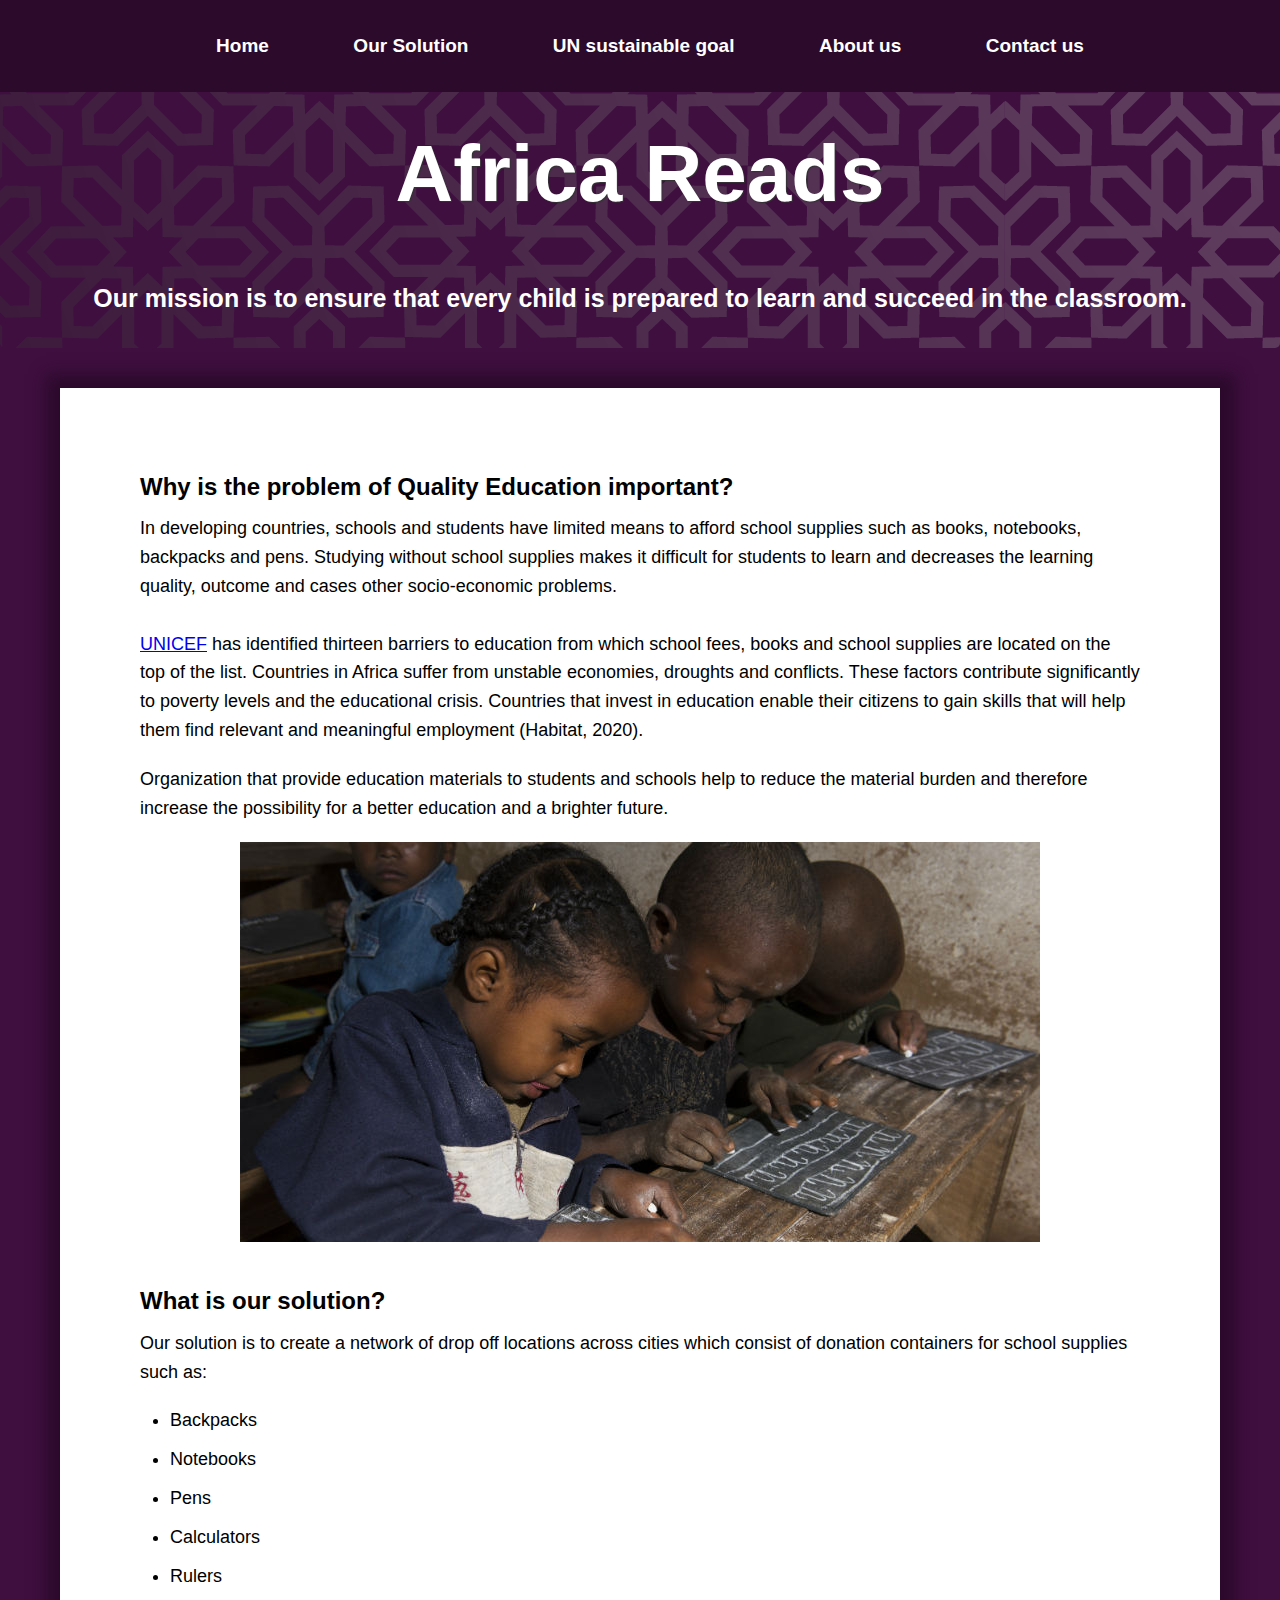
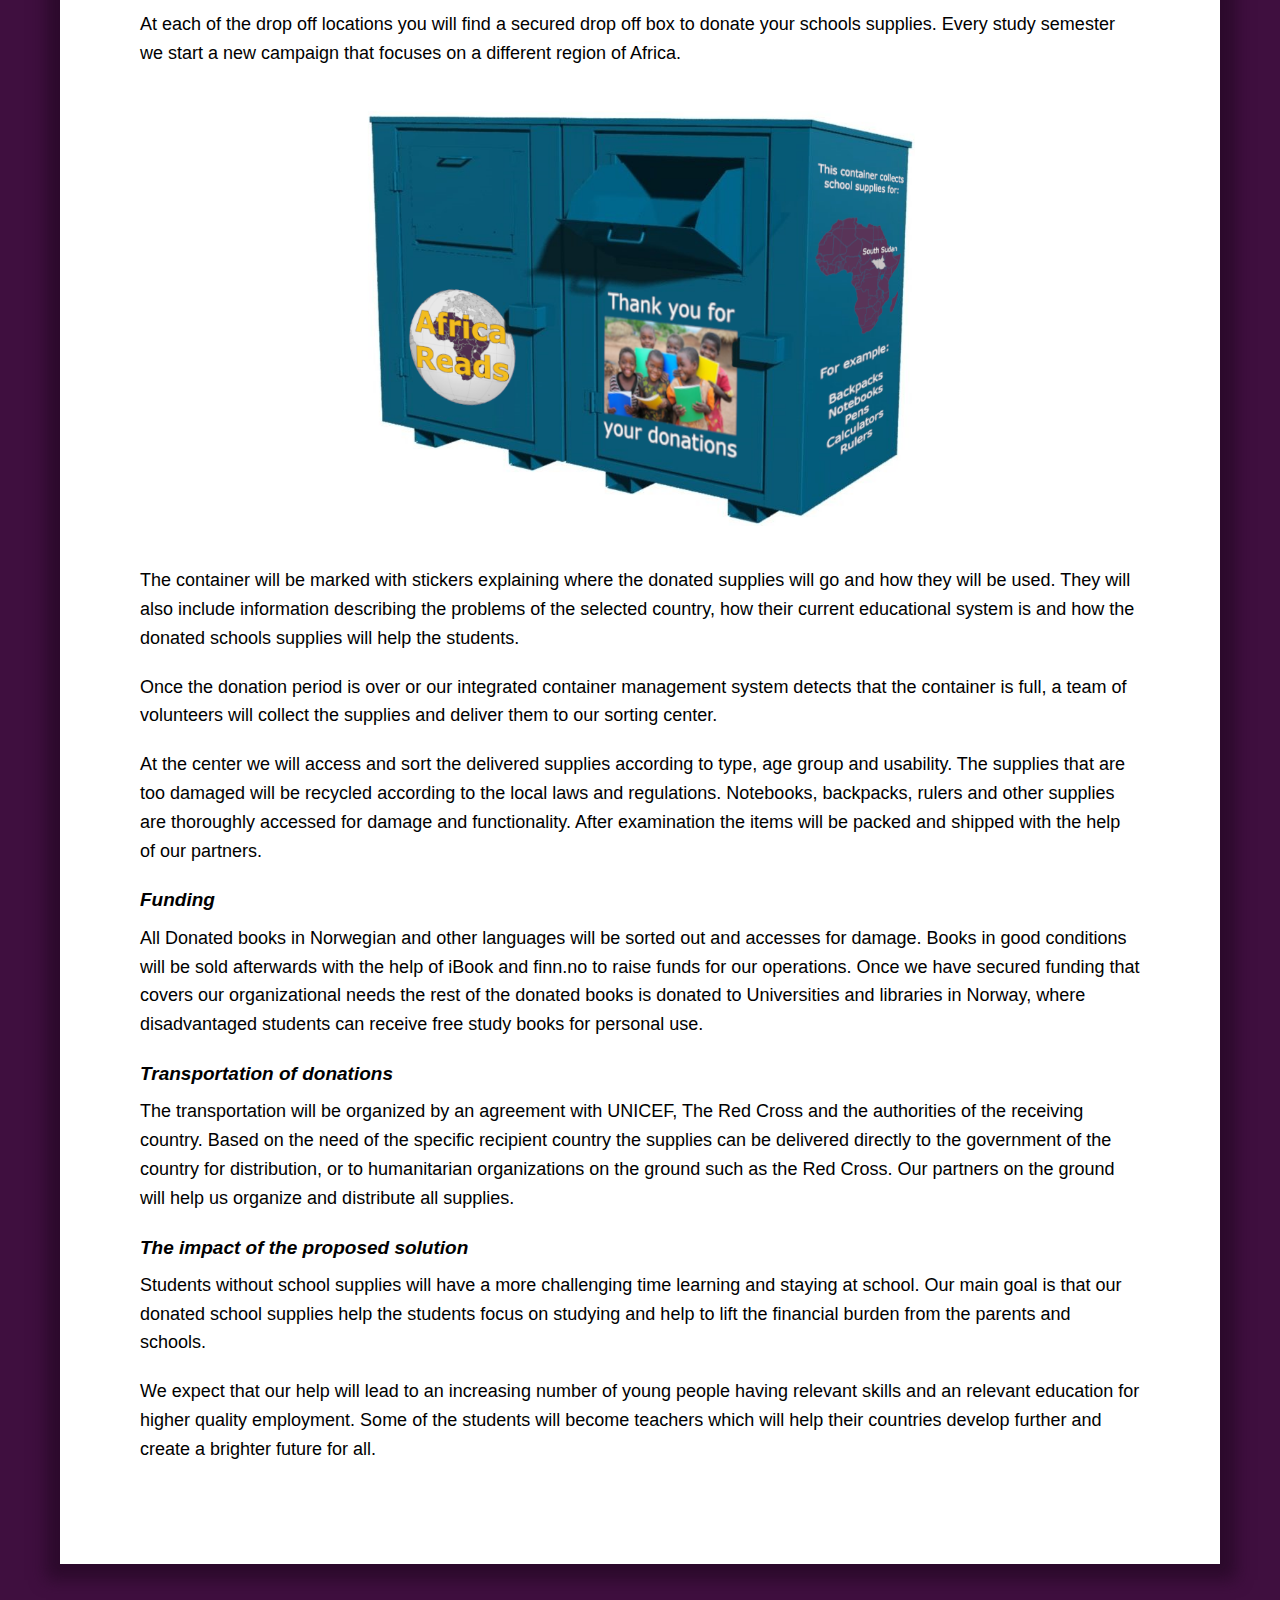
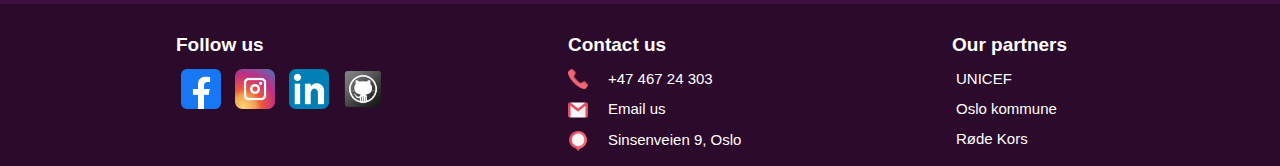
==== index.html @ ff10f49e "Update index.html" ====
<!DOCTYPE html>
<html lang="en" dir="ltr">

<head>
  <meta charset="utf-8">
  <meta name="viewport" content="width=device-width, initial-scale=1">
  <link rel="stylesheet" href="style.css" type="text/css">
  <title>Africa Reads</title>
</head>

<header id = "home">
    <div class="overlay">
      <div class="navbar">
        <a href="#home" tabindex="1">Home</a>
        <a href="#content" tabindex="2">Our Solution</a>
        <a href="https://unstats.un.org/sdgs/report/2020/goal-04/" target="_blank" tabindex="3">UN sustainable goal</a>
        <a href="aboutUs.html" tabindex="4">About us</a>
        <a href="#contact" tabindex="5">Contact us</a>
      </div>
      <h1>Africa Reads</h1>
      <h2>Our mission is to ensure that every child is prepared to learn and succeed in the classroom.</h2>
    </div>
</header>

<body>
  <div class = "text-container">
  
      <article>
        <h2>Why is the problem of Quality Education important?</h2>
          <p>
            In developing countries, schools and students have limited means to afford school supplies such as books, notebooks, backpacks and pens.
            Studying without school supplies makes it difficult for students to learn and decreases the learning quality, outcome and cases other socio-economic problems.<br>

           <br> <a href =" https://www.unicef.org/publications/files/Investment_Case_for_Education_Summary.pdf">UNICEF</a> has identified thirteen barriers to education from which school fees, books and school supplies are located on the top of the list.

           Countries in Africa suffer from unstable economies, droughts and conflicts. These factors contribute significantly to poverty levels and the educational crisis.
           Countries that invest in education enable their citizens to gain skills that will help them find relevant and meaningful employment (Habitat, 2020).</p>
            <!--Source https://www.habitatforhumanity.org.uk/blog/2017/04/poverty-and-education-east-africa/?fbclid=IwAR1i72kHYYrBCnc94mkrzJviqgeTFDu4ZWl8M-n4jhSJim3yr_W90F5itBo-->

          <p> Organization that provide education materials to students and schools help to reduce the material burden and therefore increase the possibility for a better education and a brighter future.</p>


            </p>
      </article>
      <img src="pics/kids.jpg" class ="image" alt="Children studying without proper tools" id = "content"> <!--Image taken from https://www.ispcan.org/category/africa-resources-and-articles/-->

      <h2>What is our solution?</h2>
      <p>
        Our solution is to create a network of drop off locations across cities which consist of donation containers for school supplies such as:
        <ul>
          <li>Backpacks</li>
          <li>Notebooks</li>
          <li>Pens</li>
          <li>Calculators</li>
          <li>Rulers</li>
        </ul>
      </p>
      <p>At each of the drop off locations you will find a secured drop off box to donate your schools supplies. Every study semester we start a new campaign that focuses on a different region of Africa. </p><br>

      <img src="pics/donationbox.png" class ="image" alt="Donation Box" width="550px">

      <p>The container will be marked with stickers explaining where the donated supplies will go and how they will be used.
        They will also include information describing the problems of the selected country, how their current educational system is and how the donated schools supplies
        will help the students.
      </p>

      <p>Once the donation period is over or our integrated container management system detects that the container is full,
        a team of volunteers will collect the supplies and deliver them to our sorting center.
      </p>

      <p>At the center we will access and sort the delivered supplies according to type, age group and usability.
        The supplies that are too damaged will be recycled according to the local laws and regulations.
        Notebooks, backpacks, rulers and other supplies are thoroughly accessed for damage and functionality.
        After examination the items will be packed and shipped with the help of our partners. </p>

       <h2 class="SubHeader">Funding</h2>
      <p>All Donated books in Norwegian and other languages will be sorted out and accesses for damage.
        Books in good conditions will be sold afterwards with the help of iBook and finn.no to raise funds for our operations.
        Once we have secured funding that covers our organizational needs the rest of the donated books is donated to Universities and libraries in Norway, 
        where disadvantaged students can receive free study books for personal use.</p>

      <h2 class="SubHeader">Transportation of donations</h2>
      <p>The transportation will be organized by an agreement with UNICEF, The Red Cross and the authorities of the receiving country.
        Based on the need of the specific recipient country the supplies can be delivered directly to the government of the country for distribution,
        or to humanitarian organizations on the ground such as the Red Cross. Our partners on the ground will help us organize and distribute all supplies.</p>

        <h2 class="SubHeader">The impact of the proposed solution</h2>
        <p>
        Students without school supplies will have a more challenging time learning and staying at school. 
        Our main goal is that our donated school supplies help the students focus on studying and help to lift the financial burden from the parents and schools. </p>

        <p>We expect that our help will lead to an increasing number of young people having relevant skills and an relevant education for higher quality employment.
          Some of the students will become teachers which will help their countries develop further and create a brighter future for all.     
        </p>
  </div>

</body>
<!--All icons are taken  from https://www.iconfinder.com-->
<footer>
<div class ="footer-container">
  <div class="follow">
    <h3>Follow us</h3>
    <ul>
  				<a href="https://www.facebook.com/mohammd.ghadab/" target="_blank"><img src="pics/facebook.png" alt="Facebook icon" width="40"/></a>
  				<a href="https://www.instagram.com/" target="_blank"><img src="pics/instagram.png" alt="Instagram icon" width="40" target="_blank"></a>
  				<a href="https://www.linkedin.com/in/mohammad-abdalmuhsen-b9232a164" target="_blank"><img src="pics/linkedin.png" alt="LinkedNn icon" width="40"/></a>
  				<a href="https://github.com/Moh2200" target="_blank"><img src="pics/github.png" alt="Gihub icon" width="40"></a>
  	</ul>
  </div>

  <a id="contact"></a>
  <div class="contact">
    <h3>Contact us</h3>
    <img src="pics/phone.png" alt="Phone" width="20px" style="vertical-align:middle"><a href="tel:+4746724303">+47 467 24 303</a><br>
    <img src="pics/email.png" alt="Mail" width="20px" style="vertical-align:middle"><a href="mailto:africa.reads@gmail.com">Email us</a><br>
    <img src="pics/address.png" alt="Address" width="20px" style="vertical-align:middle"><a href="https://goo.gl/maps/38efXGm2RYKKZjMJ9">Sinsenveien 9, Oslo</a><br>
  </div>

  <div class="partners">
    <h3>Our partners</h3>
    <ul>
      <a href="https://www.unicef.no/">UNICEF</a><br>
      <a href="https://www.oslo.kommune.no/#gref">Oslo kommune</a><br>
      <a href="https://www.rodekors.no/">Røde Kors</a><br>
    </ul>
  </div>
</footer>
</html>
---- style.css ----
*{
    Padding : 0;
    Margin:0;
}

html{
    scroll-behavior: smooth;
    font-family:sans-serif, Verdana;
}
header {
  text-align: center;
}
header .overlay{
  box-sizing: content-box;
  width: 100%;
	height: 100%;
  background-image: url(pics/pattern.png); /*Picture taken from https://davidbaptistechirot.blogspot.com/2018/04/pattern-background-hd-png.html*/
  padding: 0;
}
.navbar {
  box-sizing:content-box;
  width: 100%;
  background-color: #2c0a2c;
  text-align: center;
  position: fixed;
  z-index: initial;
  margin-top: 0px;
  left:0;
  right:0;
  top:0;
  border-radius: 0px;
}
.navbar a {
  position: relative;
  display: inline-block;
  max-width: 100%;
  margin: 10px;
  padding: 15px 30px;
  color: white;
  text-decoration: none;
  text-align: center;
  font-size: 19px;
  font-weight: bold;
}
.navbar a:hover, .navbar a:focus {
  background-color: white;
  color: black;
  outline: none;
}
.overlay h1 {
  width: 100%;
  font-size: 80px;
  text-shadow: 1px 1px 1px #333;
  margin-top: 50px;
	margin-bottom: 30px;
  text-align: center;
  color: white;
}
.overlay h2 {
  box-sizing: content-box;
  max-width: 100%;
  font-size: 25px;
  margin-bottom: 30px;
  text-align: center;
  color: white;
  margin-left: 40px;
  margin-right: 40px;
}
button {
	border: none;
	outline: none;
	padding: 10px 20px;
	border-radius: 50px;
	color: #333;
	background: #fff;
  margin-bottom: 50px;
  font-size: 18px;
	box-shadow: 0 3px 20px 0 #0000003b;
}
button:hover{
  cursor: pointer;
  text-decoration: none;
}
button a{
	text-decoration: none;
}
body{
  margin:0;
  background-color:#3F0F3F;
}
.text-container{
  text-align: left; /*adjust text align*/
  background-color: white;
  max-width: 1000px;
  margin:auto;
  padding-bottom: 0px;
  padding: 80px;
  border-radius: 0px; /*removes the automatic curving of edges*/
  margin-bottom: 40px;
  margin-top: 40px;
  box-shadow: 1px 1px 15px 15px #2c0a2c;
}
body h1{
  font-size: 5vw;
  text-align: left;
  max-width: 100%;
  color: black;
  padding-bottom: 10px;
  line-height: 1.6;
  padding-top: 60px;
}
body h2{
  font-size: 18pt;
  text-align: left;
  color: black;
  line-height: 1.6;
  margin-bottom: 8px;
}
body p{
  max-width: 100%;
  padding-top:0px;
  font-size: 18px;
  line-height: 1.6;
  margin-bottom: 20px;
}
body li{
  font-size: auto;
  margin: 25px;
  line-height: 1.6;
  margin: 10px;/* space between the horizontal lines in a list */
  }
body ul{
  padding-left: 20px;
  line-height: 1.6;
  font-size: 18px;
}
body div{
  padding: 10px;
  border-radius: 5px;
  height: auto;
  margin-left: auto;
  margin-right: auto;
  overflow: hidden;
}
.about-container{
  position: static;
  display: flex;
  flex-direction: row;
  flex:3;
  padding: 0;
  text-align: center;
}
.about-container ul{
  padding: 0;
}
.about-container p{
  margin: 0;
}
.about-container a{
  border: 2px;
  padding: 4px;
  line-height: 2;
}
.about-container a:focus{
  outline: 1px solid grey;
  text-decoration: underline;
}
.about-container img{
  max-width: 100%;
}
.title{
  text-align: center;
}
.SubHeader{
  font-size: 19px;
  font-style: italic;
}
.image{
    max-width: auto;
    height:auto;
    max-width: 80%;
    display: block;
    margin-left: auto;
    margin-right: auto;
    margin-bottom: 40px;
}
a.onHoverChangeSize:hover{
    color: orangered;
    text-decoration: none;
}
a.onHoverChangeSize{
    text-decoration: none;
}
footer{
  background-color: #2c0a2c;
}
.footer-container{
  position: relative;
  max-width: 1160px;
  display: flex;
  flex-direction: row;
  justify-content: space-between;
  margin:auto;
  padding-bottom: 0px;
  padding-left: 15px;
  padding-right: 15px;
  height: auto;
}
.footer-container > div{
  flex:3;
  padding-left: 10%;
  padding-top: 20px;
}
.footer-container h3{
  font-size: 19px;
  text-align: left;
  margin-bottom: 8px;
  color: white;
  font-weight: bold;
}
.footer-container a{
  font-size: 15px;
  text-align: left;
  border: 2px;
  padding: 4px;
  line-height: 2;
 }
.footer-container a:focus{
  outline: 1px solid white;
  text-decoration: underline;
}
.footer-container a:link{
  color: white;
  text-decoration: none;
}
.footer-container a:hover{
  text-decoration: underline;
}
.footer-container a:visited{
  color: white;
}
.footer-container ul{
  padding: 0;
}
.contact{
  display: column;
  color:white;
}
.contact a, .follow a{
  padding-left: 0;
}
.contact img{
  display: inline;
  margin-top: 5px;
  margin-bottom: 5px;
  margin-right: 20px;
}
.follow a:focus{
  background-color: #2c0a2c;
  font-size: 0px;
}
.follow img{
  display: inline;
  padding-left:5px;
  padding-top: 5px;
}

@media screen and (max-width: 1201px) {
  .image{
    height:auto;
    max-width: 100%;
  }
}
@media screen and (max-width:1000px) {
  .footer-container > div{
    padding-left: 4%;
  }
}
@media screen and (max-width:965px) {
  .overlay h1{
    font-size: 50px;
    padding-top: 140px;
  }
  .overlay h2{
    font-size: 18px;
  }
  .text-container, .about-text-container{
    padding: 40px;
  }
}
@media screen and (max-width:905px){
  .footer-container > div{
    flex: none;
    padding-left: 5px;
  }
}
@media screen and (max-width:700px){
  .footer-container > div{
    min-width: 215px;
  }
}
@media screen and (max-width:650px){
  .navbar {
    float: none;
    position: relative;
    margin-bottom: -30px;
    padding: 0;
  }
  .navbar a {
    width: 100%;
    padding: 5px;
    margin-left: 0;
    margin-right: 0;
  }
  .overlay h1{
    max-width: 100%;
    position: relative;
    font-size: 50px;
    padding-top: 0px;
  }
  .overlay h2{
    max-width: 100%;
    position: relative;
    margin-left: 10px;
    margin-right: 10px;
  }
  .overlay{
    padding: 0;
  }
  .footer-container{
    padding-left: 40px;
    flex-direction: column;
  }
  .about-container{
    flex-direction: column;
  }
}
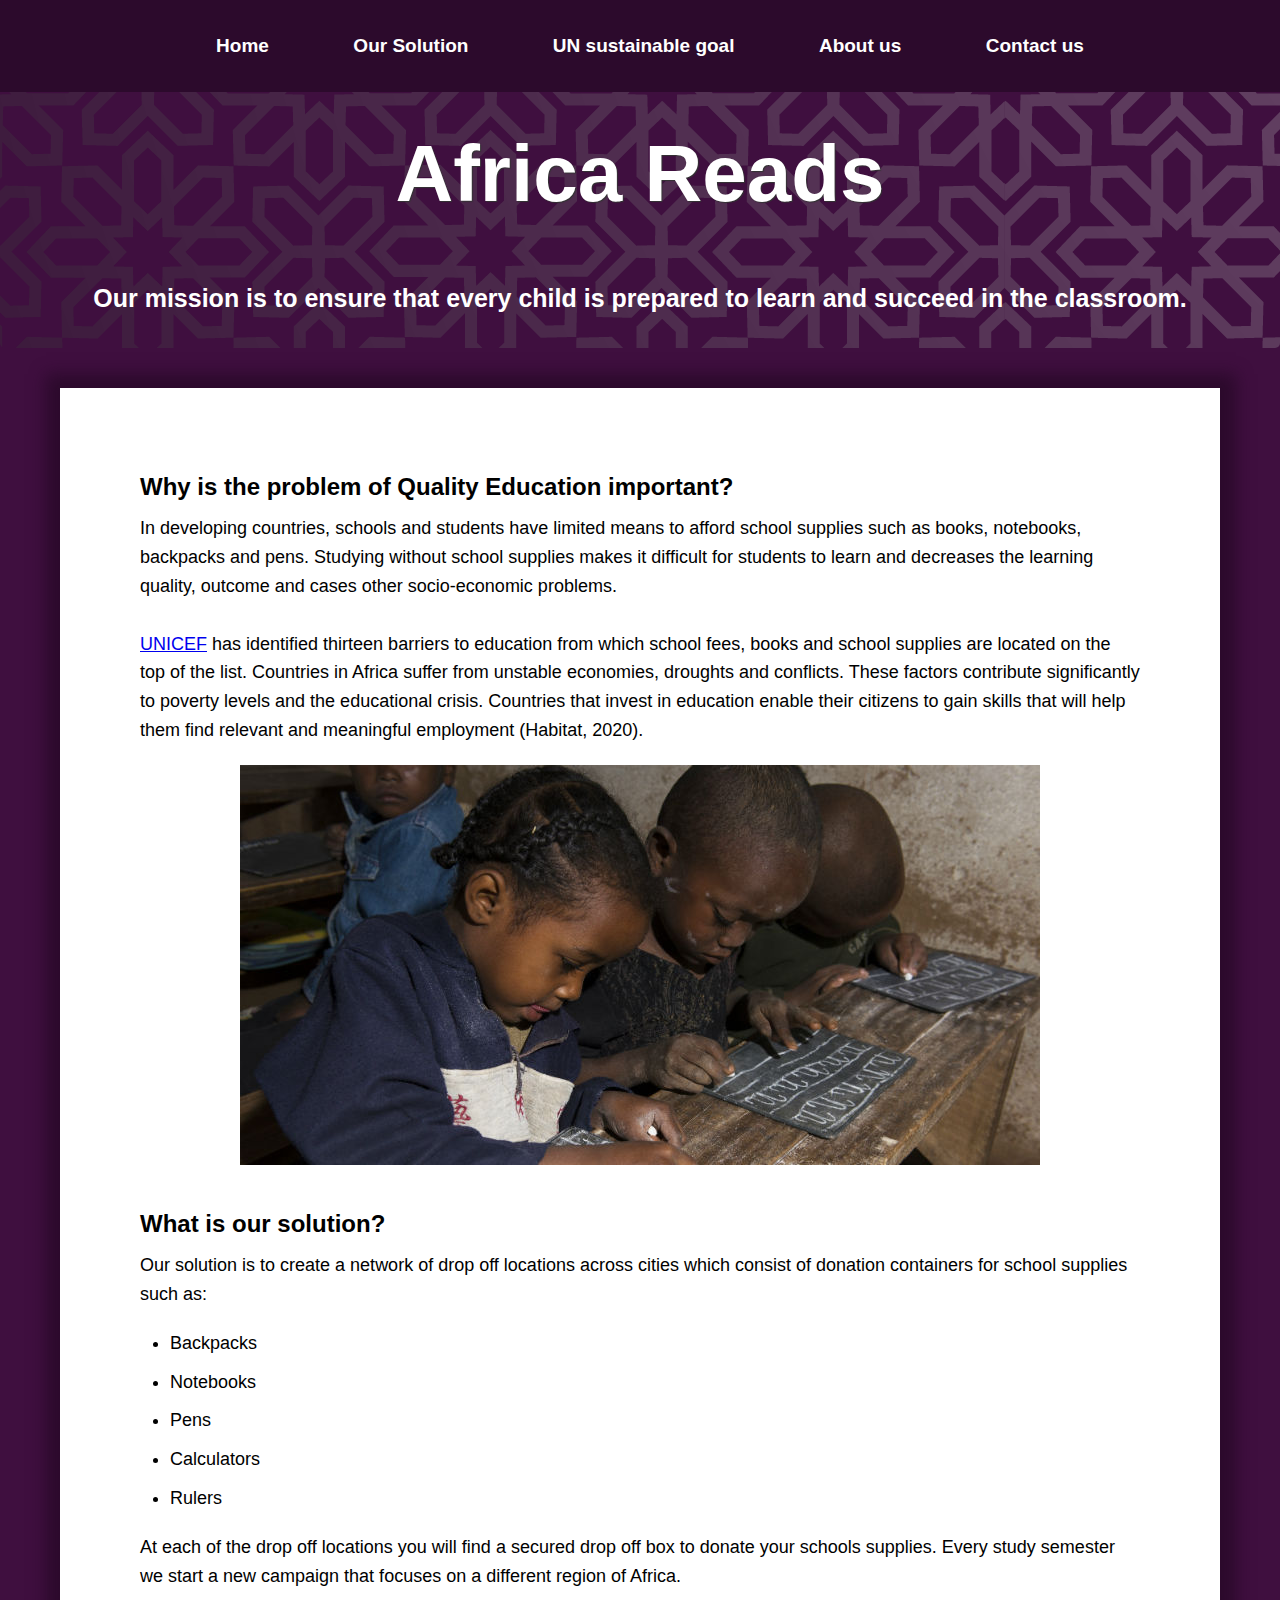
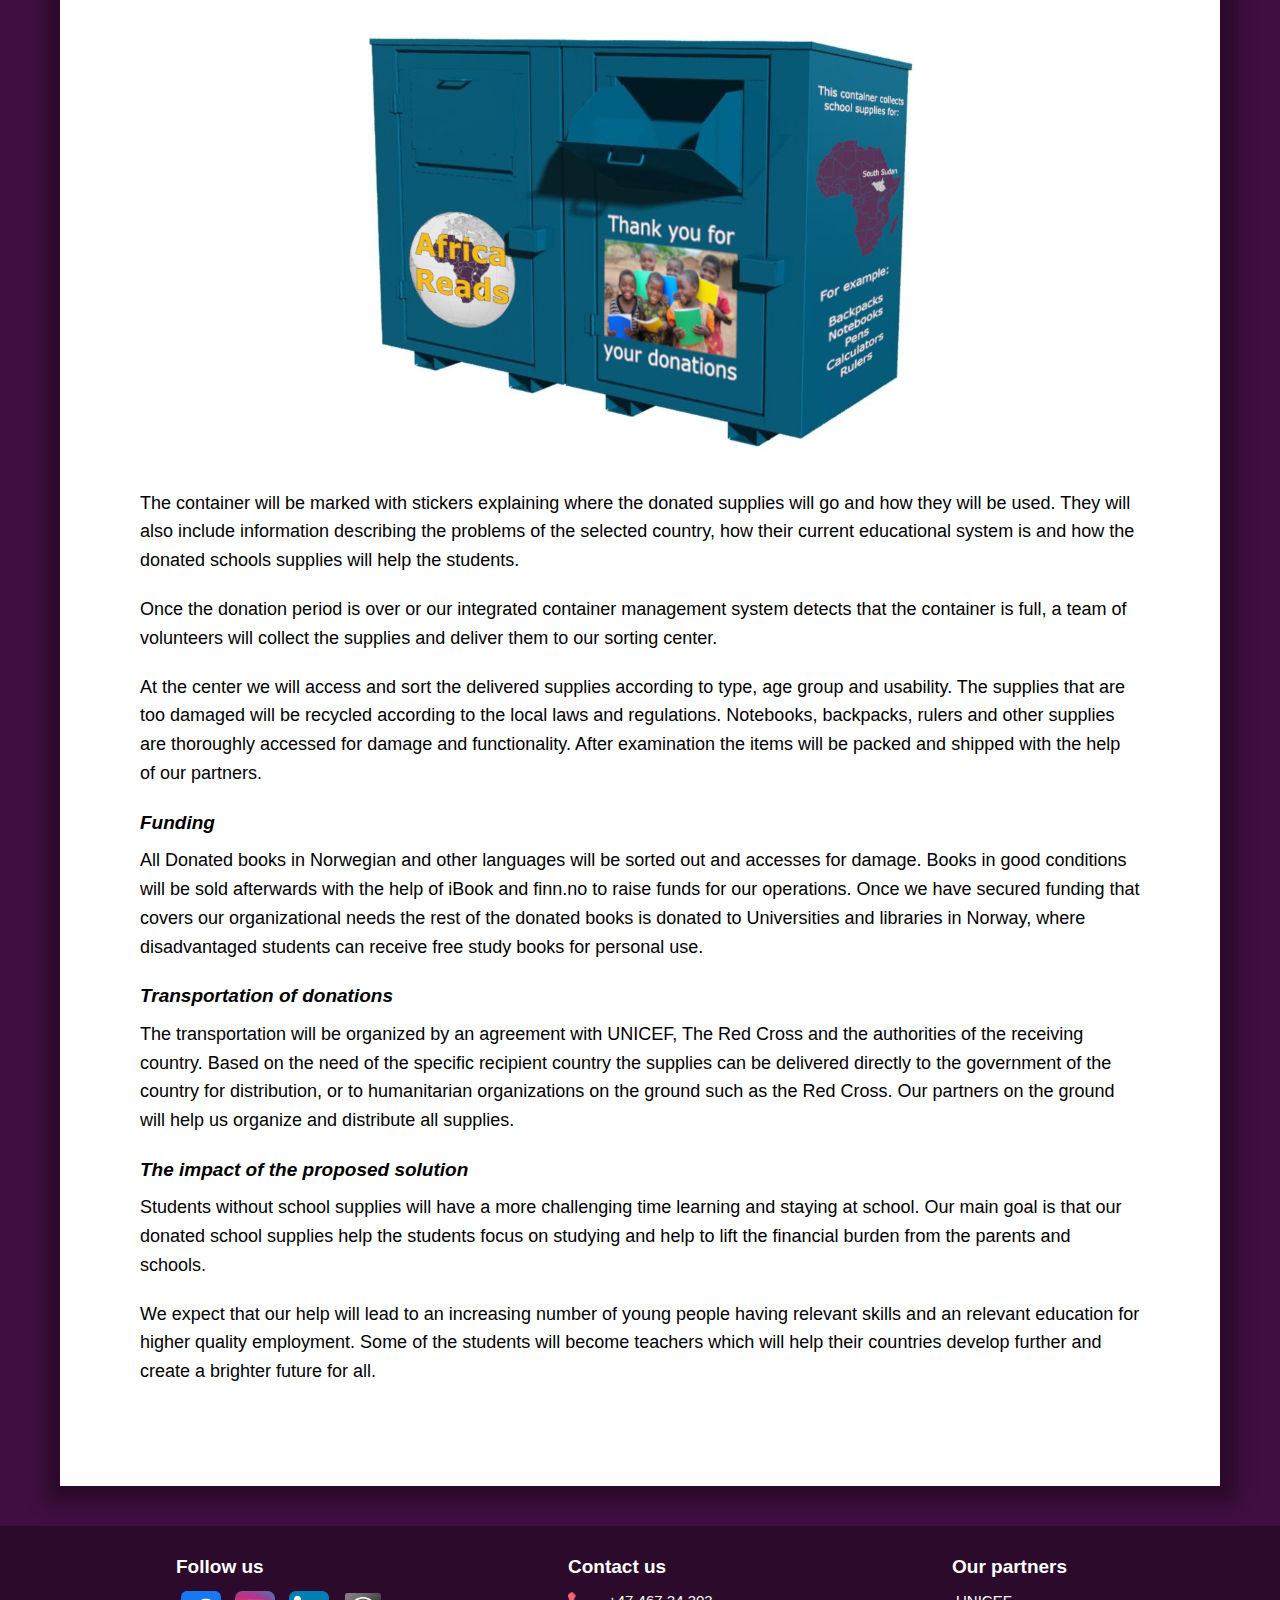
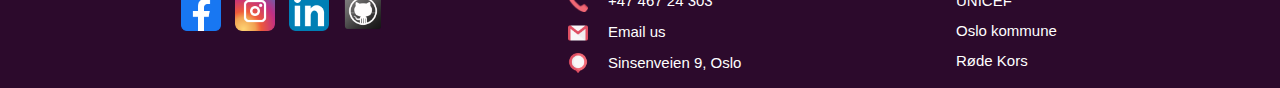
==== commit 618809b1: "Update index.html" ====
--- a/index.html
+++ b/index.html
@@ -36,10 +36,6 @@
            Countries in Africa suffer from unstable economies, droughts and conflicts. These factors contribute significantly to poverty levels and the educational crisis.
            Countries that invest in education enable their citizens to gain skills that will help them find relevant and meaningful employment (Habitat, 2020).</p>
             <!--Source https://www.habitatforhumanity.org.uk/blog/2017/04/poverty-and-education-east-africa/?fbclid=IwAR1i72kHYYrBCnc94mkrzJviqgeTFDu4ZWl8M-n4jhSJim3yr_W90F5itBo-->
-
-          <p> Organization that provide education materials to students and schools help to reduce the material burden and therefore increase the possibility for a better education and a brighter future.</p>
-
-
             </p>
       </article>
       <img src="pics/kids.jpg" class ="image" alt="Children studying without proper tools" id = "content"> <!--Image taken from https://www.ispcan.org/category/africa-resources-and-articles/-->
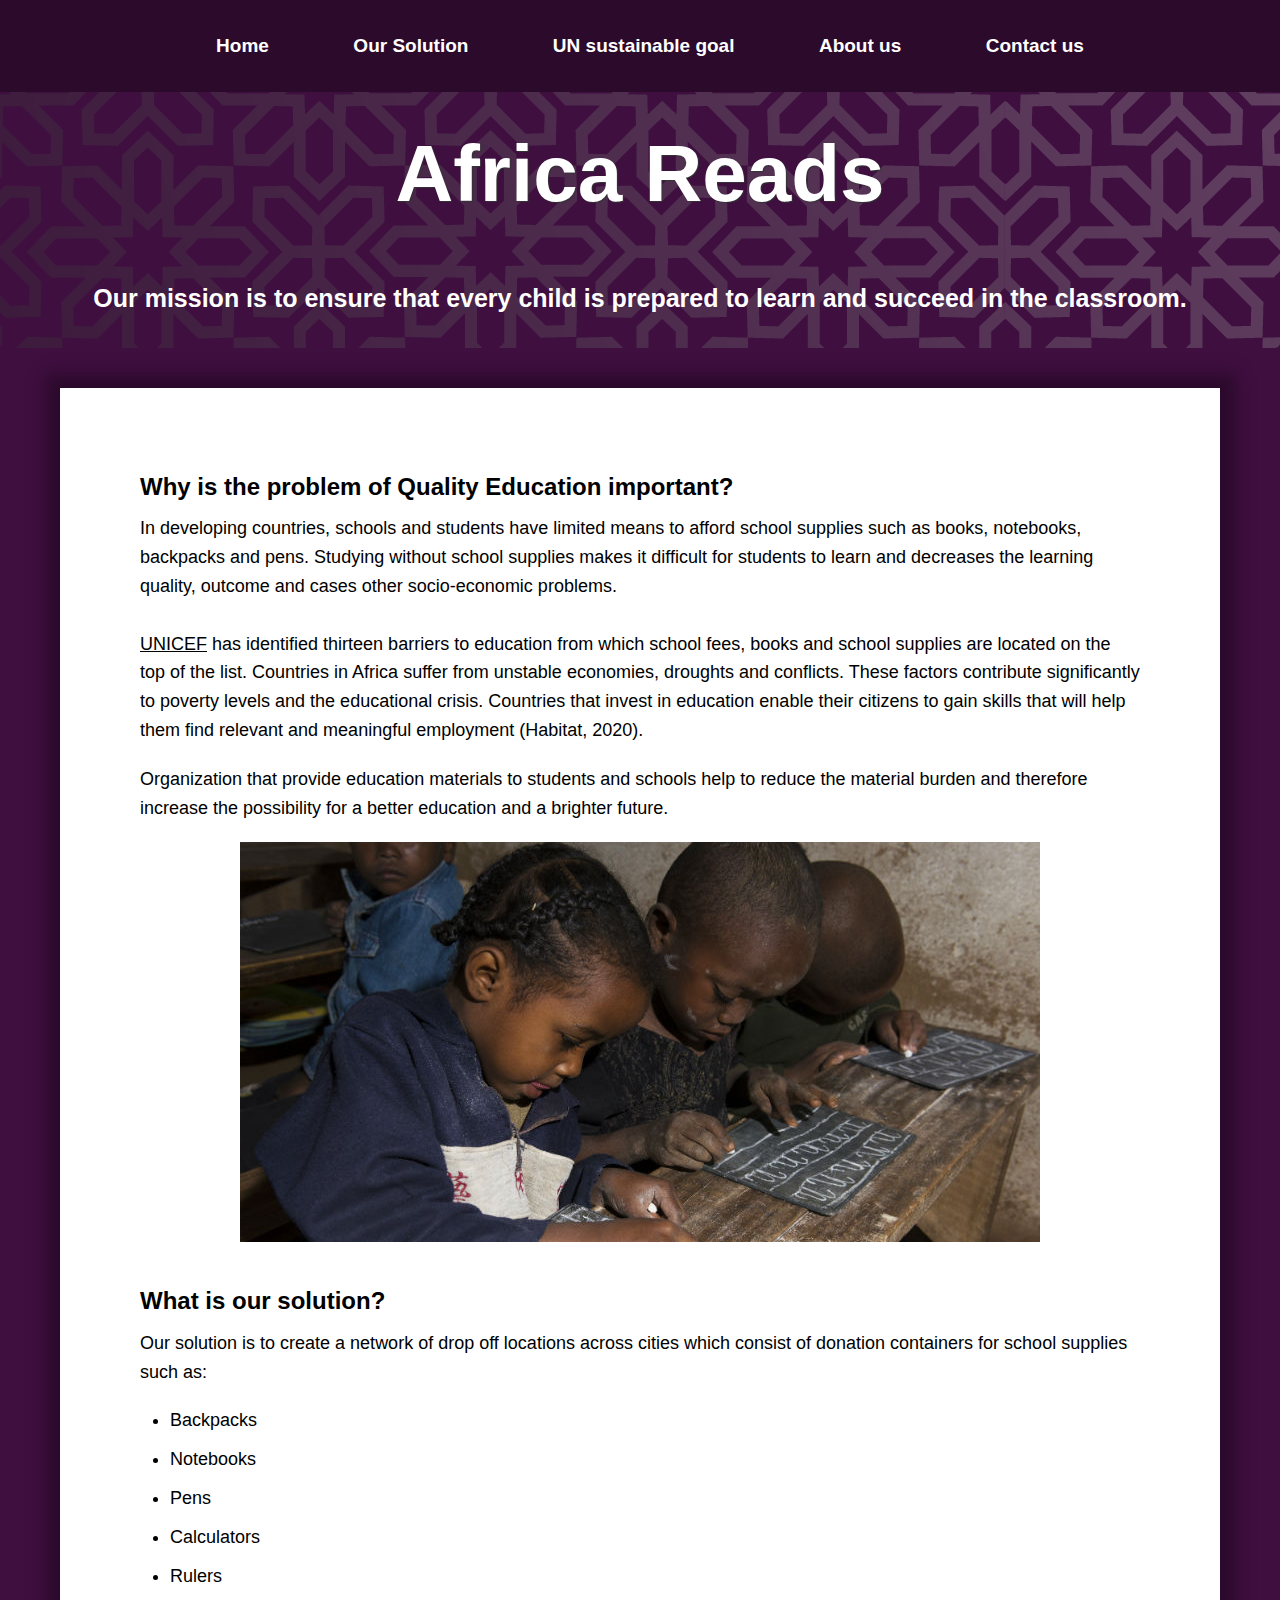
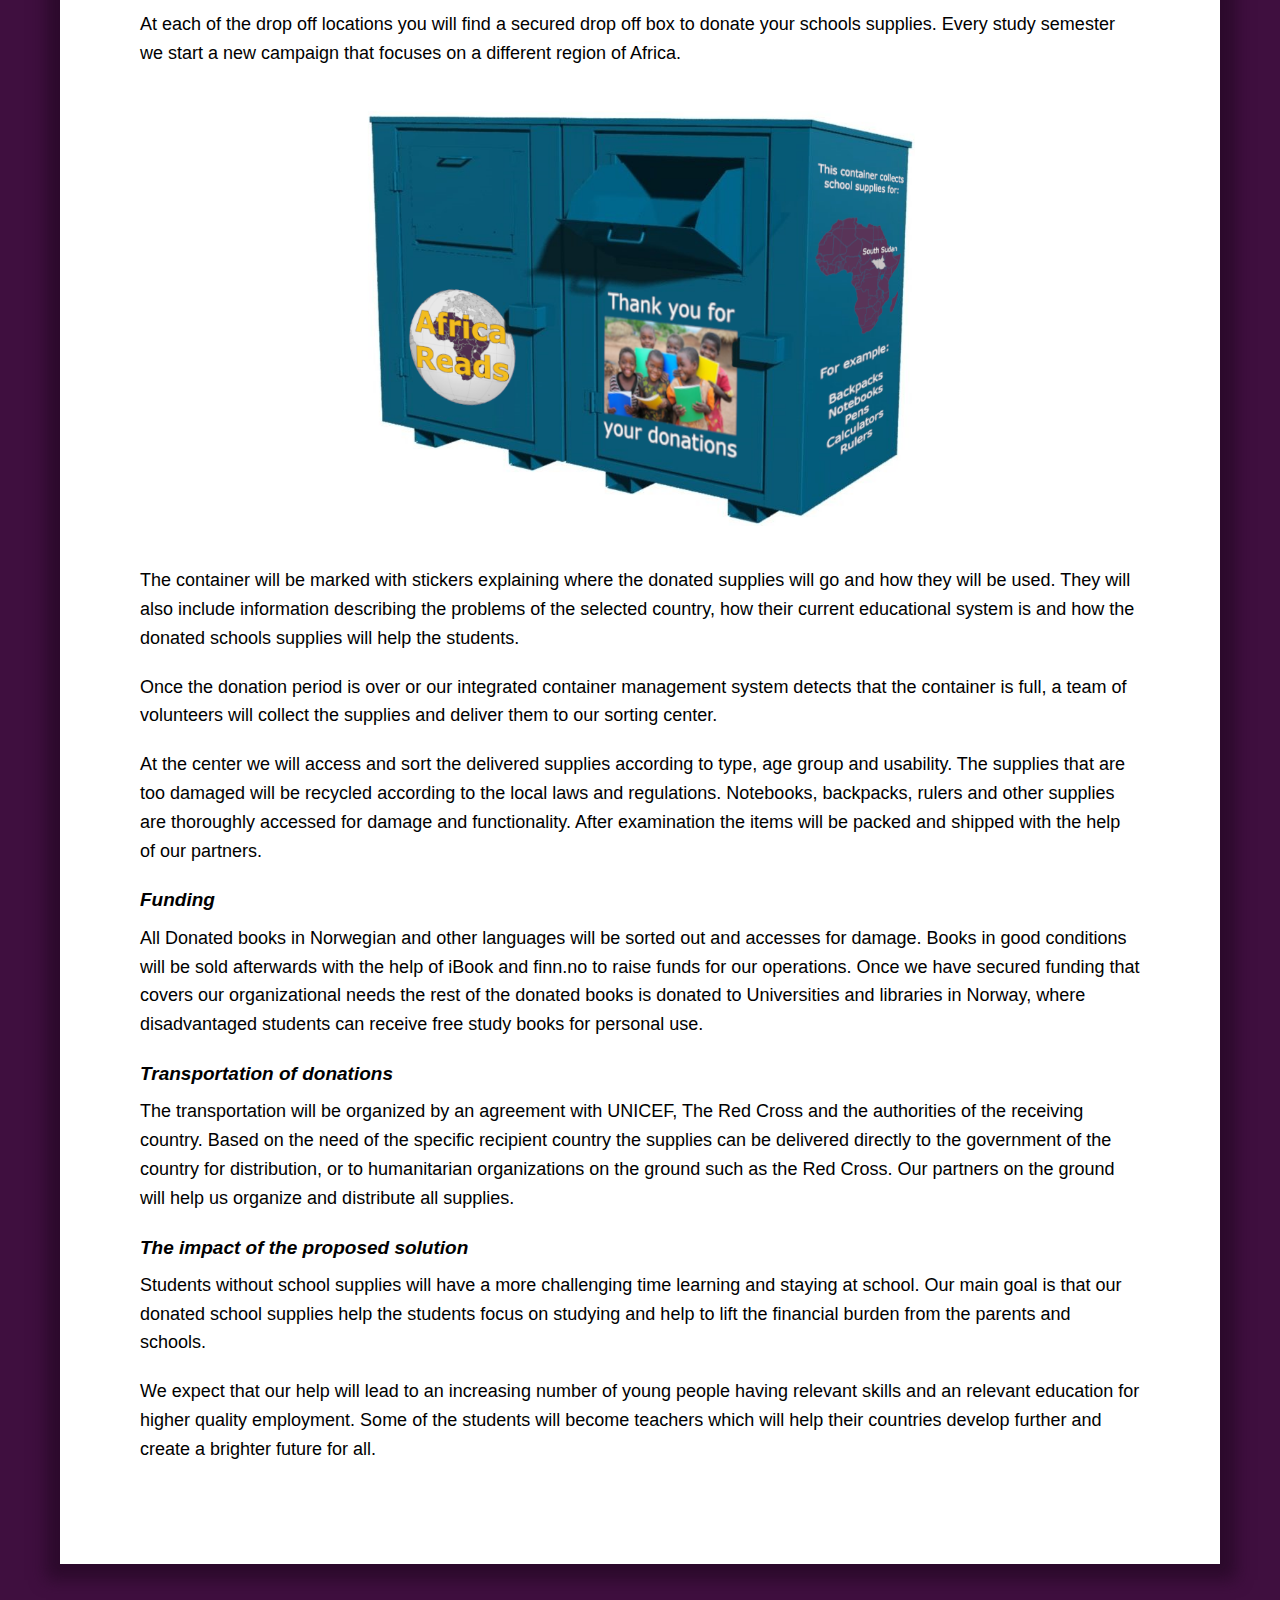
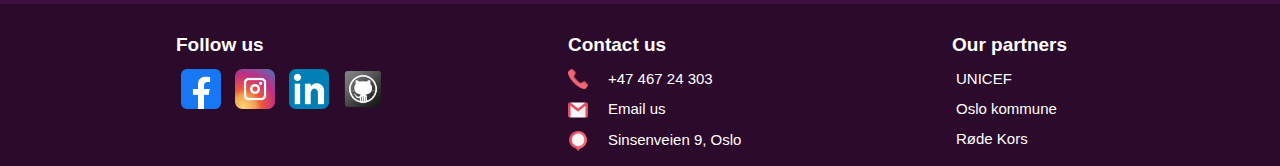
==== commit 18bfdb86: "update txty, color" ====
--- a/index.html
+++ b/index.html
@@ -31,11 +31,15 @@
             In developing countries, schools and students have limited means to afford school supplies such as books, notebooks, backpacks and pens.
             Studying without school supplies makes it difficult for students to learn and decreases the learning quality, outcome and cases other socio-economic problems.<br>
 
-           <br> <a href =" https://www.unicef.org/publications/files/Investment_Case_for_Education_Summary.pdf">UNICEF</a> has identified thirteen barriers to education from which school fees, books and school supplies are located on the top of the list.
+           <br> <a style="color:black" href =" https://www.unicef.org/publications/files/Investment_Case_for_Education_Summary.pdf">UNICEF</a> has identified thirteen barriers to education from which school fees, books and school supplies are located on the top of the list.
 
            Countries in Africa suffer from unstable economies, droughts and conflicts. These factors contribute significantly to poverty levels and the educational crisis.
            Countries that invest in education enable their citizens to gain skills that will help them find relevant and meaningful employment (Habitat, 2020).</p>
             <!--Source https://www.habitatforhumanity.org.uk/blog/2017/04/poverty-and-education-east-africa/?fbclid=IwAR1i72kHYYrBCnc94mkrzJviqgeTFDu4ZWl8M-n4jhSJim3yr_W90F5itBo-->
+
+          <p> Organization that provide education materials to students and schools help to reduce the material burden and therefore increase the possibility for a better education and a brighter future.</p>
+
+
             </p>
       </article>
       <img src="pics/kids.jpg" class ="image" alt="Children studying without proper tools" id = "content"> <!--Image taken from https://www.ispcan.org/category/africa-resources-and-articles/-->
@@ -86,7 +90,7 @@
         Our main goal is that our donated school supplies help the students focus on studying and help to lift the financial burden from the parents and schools. </p>
 
         <p>We expect that our help will lead to an increasing number of young people having relevant skills and an relevant education for higher quality employment.
-          Some of the students will become teachers which will help their countries develop further and create a brighter future for all.     
+          Some of the students will become teachers which will help their countries develop further and create a brighter future for all.
         </p>
   </div>
 
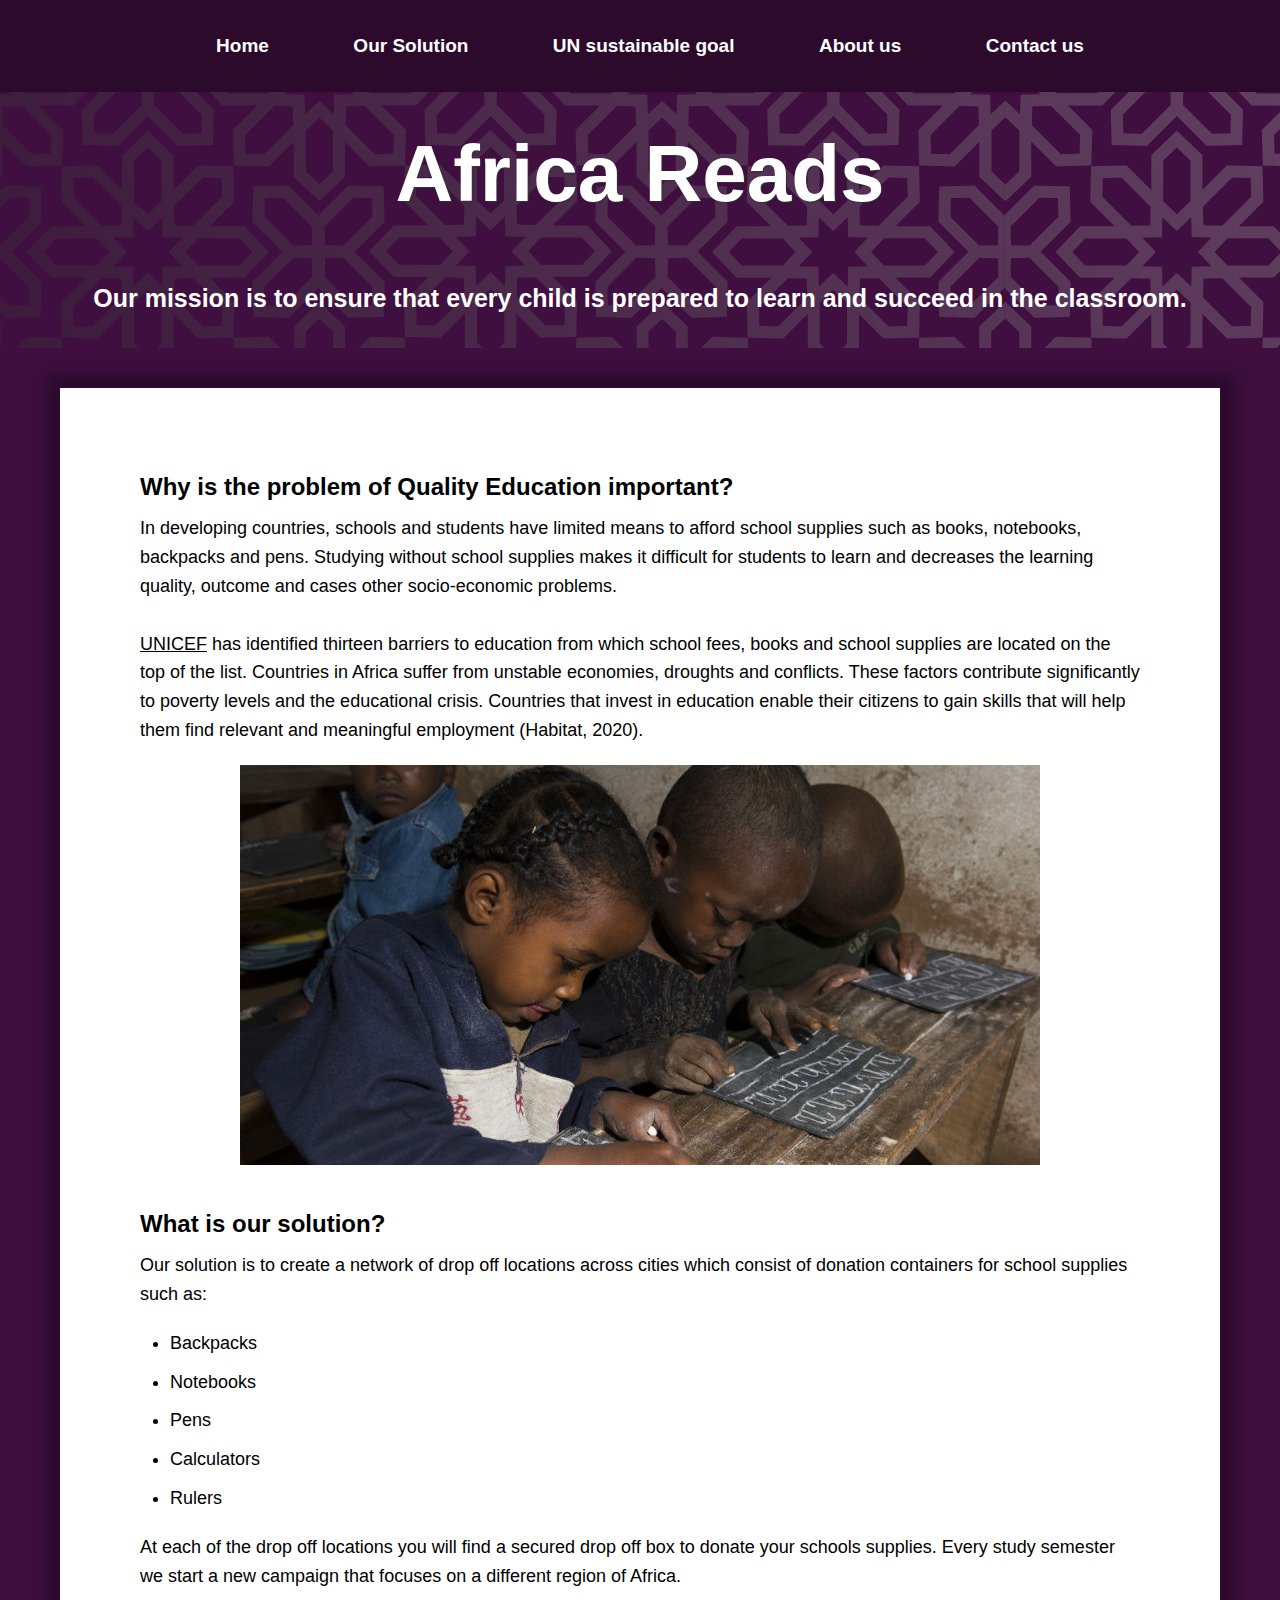
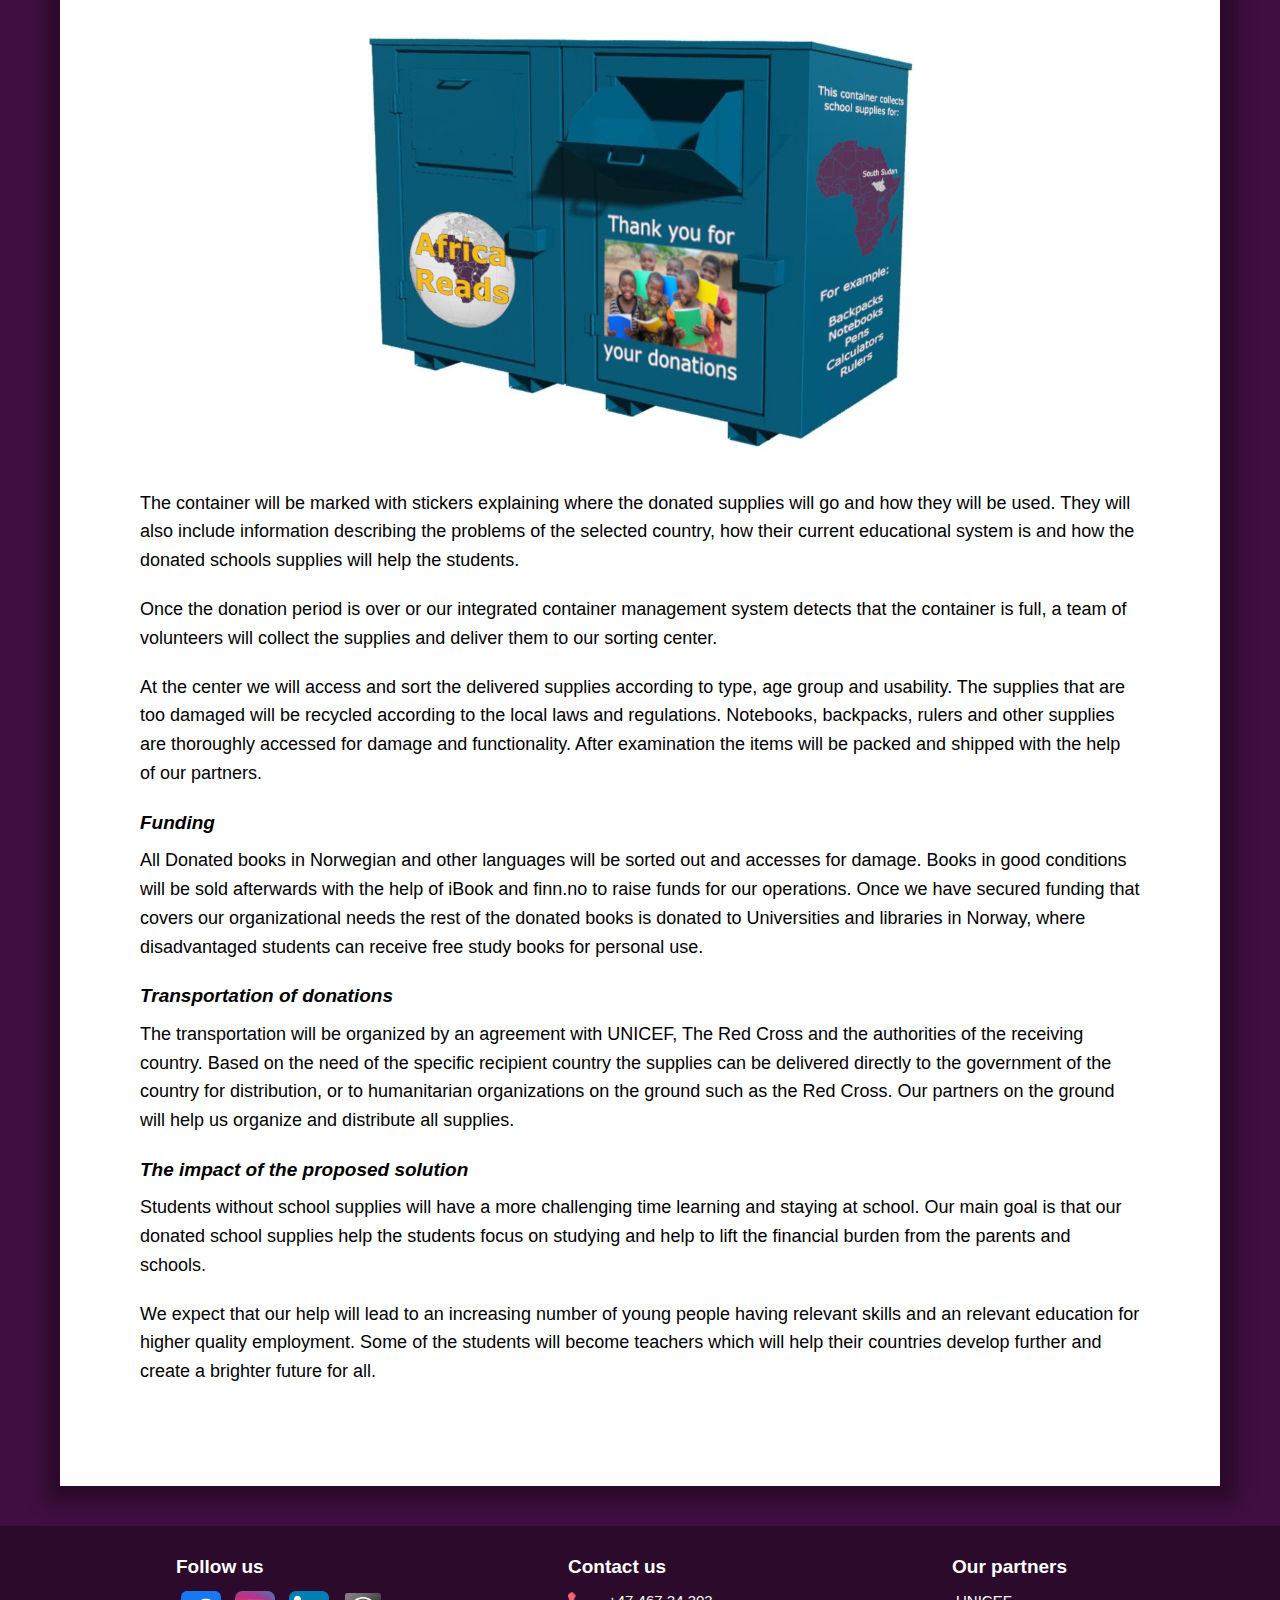
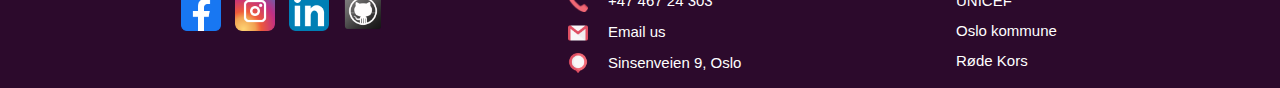
==== commit 1cee7789: "Merge branch 'TestingFinalBranch2' of https://github.com/denix565/FinalProject into TestingFinalBran" ====
--- a/index.html
+++ b/index.html
@@ -36,10 +36,6 @@
            Countries in Africa suffer from unstable economies, droughts and conflicts. These factors contribute significantly to poverty levels and the educational crisis.
            Countries that invest in education enable their citizens to gain skills that will help them find relevant and meaningful employment (Habitat, 2020).</p>
             <!--Source https://www.habitatforhumanity.org.uk/blog/2017/04/poverty-and-education-east-africa/?fbclid=IwAR1i72kHYYrBCnc94mkrzJviqgeTFDu4ZWl8M-n4jhSJim3yr_W90F5itBo-->
-
-          <p> Organization that provide education materials to students and schools help to reduce the material burden and therefore increase the possibility for a better education and a brighter future.</p>
-
-
             </p>
       </article>
       <img src="pics/kids.jpg" class ="image" alt="Children studying without proper tools" id = "content"> <!--Image taken from https://www.ispcan.org/category/africa-resources-and-articles/-->
@@ -90,7 +86,7 @@
         Our main goal is that our donated school supplies help the students focus on studying and help to lift the financial burden from the parents and schools. </p>
 
         <p>We expect that our help will lead to an increasing number of young people having relevant skills and an relevant education for higher quality employment.
-          Some of the students will become teachers which will help their countries develop further and create a brighter future for all.
+          Some of the students will become teachers which will help their countries develop further and create a brighter future for all.     
         </p>
   </div>
 
